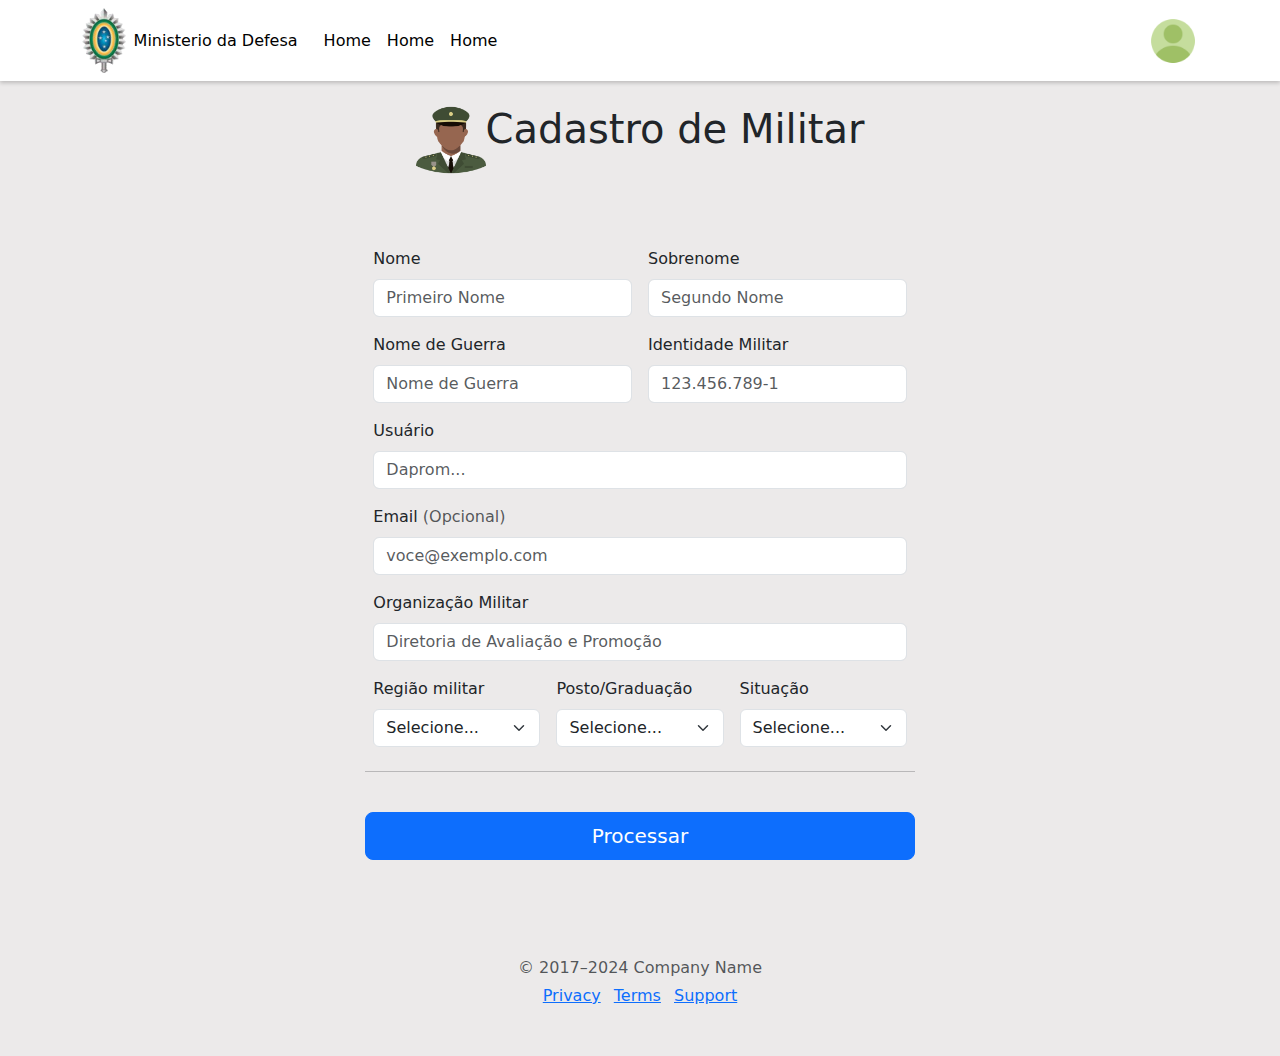
==== index.html @ 78d443aa "projeto inicial" ====
<!DOCTYPE html>
<html lang="en">

<head>
    <meta charset="UTF-8">
    <meta name="viewport" content="width=device-width, initial-scale=1.0">
    <link rel="stylesheet" href="backend.php">
    <link href="https://cdn.jsdelivr.net/npm/bootstrap@5.3.3/dist/css/bootstrap.min.css" rel="stylesheet"
        integrity="sha384-QWTKZyjpPEjISv5WaRU9OFeRpok6YctnYmDr5pNlyT2bRjXh0JMhjY6hW+ALEwIH" crossorigin="anonymous">
    <script src="https://cdn.jsdelivr.net/npm/bootstrap@5.3.3/dist/js/bootstrap.bundle.min.js"
        integrity="sha384-YvpcrYf0tY3lHB60NNkmXc5s9fDVZLESaAA55NDzOxhy9GkcIdslK1eN7N6jIeHz"
        crossorigin="anonymous"></script>
    <link rel="stylesheet" href="style.css">
    <link rel="short icon" type="imagex/png" href="/img/logo.ico">
    <title>Cadastro</title>
</head>

<body>
    <!-- inicio da NavBar -->
    <header>
        <nav class="navbar navbar-expand-lg  " style="background-color: white;">
            <div class="container">
                <button class="navbar-toggler" type="button" data-bs-toggle="collapse"
                    data-bs-target="#navbarTogglerDemo03" aria-controls="navbarTogglerDemo03" aria-expanded="false"
                    aria-label="Toggle navigation">
                    <span class="navbar-toggler-icon"></span>
                </button>
                <img class="simbolo" src="/img/sim_eb.png" alt="">
                <span class="divisao br-divider vertical mx-half mx-sm-1"></span>
                <a class="navbar-brand ministerio" href="#">Ministerio da Defesa</a>
                <div class="collapse navbar-collapse categorias" id="">
                    <div class="box linha-vertical">

                    </div>
                    <ul class="navbar-nav me-auto mb-2 mb-lg-0 categorias">
                        <li class="nav-item">
                            <a class="nav-link active" aria-current="page" href="#">Home</a>
                        </li>
                        <li class="nav-item">
                            <a class="nav-link active" aria-current="page" href="#">Home</a>
                        </li>
                        <li class="nav-item">
                            <a class="nav-link active" aria-current="page" href="#">Home</a>
                        </li>
                    </ul>
                    <!-- <form class="d-flex" role="search">
                        <input class="form-control me-2" type="search" placeholder="Search" aria-label="Search">
                        <button class="btn btn-outline-success" type="submit">Search</button>
                    </form> -->
                    <section>
                        <a href="">
                            <img class="icon_usuario" src="img/perfil-de-usuario.png" alt="">
                        </a>
                    </section>
                </div>
            </div>
        </nav>
    </header>
    <!-- Final da Navbar -->
    
    <div>
        <main>
            <br>
            <!-- Titulo -->
            <section class="container titulo ">
                <img class ="icone_milico" src="/img/homem-militar.png" alt="">
                <h1 class="text-center">Cadastro de Militar</h1>
            </section>
            <!-- começo do Formulario -->
            <!-- esse form pega todas as informações dos names -->
            <form action="backend.php" method="get">
                <div class="formulario">
                    
                    <div class="text-center">
                <br>
                    </div>
                    <div class=" col-lg-5">
                        <br><br><br>
                        <form class="needs-validation" novalidate>
                            <div class="row g-3">
                                <!-- nome  -->
                                <div class="col-sm-6">
                                    <label class="form-label">Nome</label>
                                    <input type="text" name="nome" class="form-control" placeholder="Primeiro Nome"
                                        required>
                                </div>
                                <!-- Sobrenome -->
                                <div class="col-sm-6">
                                    <label class="form-label">Sobrenome</label>
                                    <input type="text" name="sobrenome" class="form-control"  placeholder="Segundo Nome" required>
                                </div>
                                <!-- Nome de Guerra -->
                                <div class="col-sm-6">
                                    <label class="form-label">Nome de Guerra</label>
                                    <input type="text" name="nome_guerra" class="form-control" placeholder="Nome de Guerra" required>
                                </div>
                                 <!-- identidade Militar-->
                                 <div class="col-sm-6">
                                    <label class="form-label">Identidade Militar</label>
                                    <input type="number" name="identidade_militar" class="form-control" placeholder="123.456.789-1" required>
                                </div>
                                <!-- usuario -->
                                <div class="col-12">
                                    <label class="form-label">Usuário</label>
                                    <input type="text" name="usuario" class="form-control" placeholder="Daprom..." required>
                                </div>
                                <!-- email -->
                                <div class="col-12">
                                    <label for="email" class="form-label">Email <span class="text-body-secondary">(Opcional)</span></label>
                                    <input type="email" name="email" class="form-control" placeholder="voce@exemplo.com">
                                </div>
                                <!-- om -->
                                <div class="col-12">
                                    <label for="address" class="form-label">Organização Militar</label>
                                    <input type="text" name="om" class="form-control" placeholder="Diretoria de Avaliação e Promoção" required>
                                </div>
                                <!-- Região Militar -->
                                <div class="col-md-4">
                                    <label for="country" class="form-label">Região militar</label>
                                    <select name="rm" class="form-select" id="country" required>
                                        <option value="">Selecione...</option>
                                        <option>1° Região Militar</option>
                                        <option>2° Região Militar</option>
                                        <option>3° Região Militar</option>
                                        <option>4° Região Militar</option>
                                        <option>5° Região Militar</option>
                                        <option>6° Região Militar</option>
                                        <option>7° Região Militar</option>
                                        <option>8° Região Militar</option>
                                        <option>9° Região Militar</option>
                                        <option>10° Região Militar</option>
                                        <option>11° Região Militar</option>
                                        <option>12° Região Militar</option>

                                    </select>
                                    <div class="invalid-feedback">
                                        Please select a valid country.
                                    </div>
                                </div>
                                <!-- Posto/Graduação -->
                                <div class="col-md-4">
                                    <label for="state" class="form-label">Posto/Graduação</label>
                                    <select name="pg" class="form-select" id="state" required>
                                        <option value="">Selecione...</option>
                                        <option>General</option>
                                        <option>Coronel</option>
                                        <option>Tenente Coronel</option>
                                        <option>Major</option>
                                        <option>Capitão</option>
                                        <option>1° Tenente</option>
                                        <option>2° Tenente</option>
                                        <option>Sub Tenente</option>
                                        <option>1° Sargento</option>
                                        <option>2° Sargento</option>
                                        <option>3° Sargento</option>
                                        <option>Cabo</option>
                                        <option>Soldado</option>
                                    </select>
                                    
                                </div>

                                <div class="col-md-4">
                                    <label for="state" class="form-label">Situação</label>
                                    <select name="ar" class="form-select" id="state" required>
                                        <option value="">Selecione...</option>
                                        <option>Ativa</option>
                                        <option>Reserva</option>
                                    </select>
                                    
                                </div>

                            <hr class="my-4">

                            <button class="w-100 btn btn-primary btn-lg" type="submit">Processar</button>
                        </form>
                    </div>
                </div>
        </main>
        </form>
        <!-- Final do Formulario -->
        <footer class="my-5 pt-5 text-body-secondary text-center text-small">
            <p class="mb-1">&copy; 2017–2024 Company Name</p>
            <ul class="list-inline">
                <li class="list-inline-item"><a href="#">Privacy</a></li>
                <li class="list-inline-item"><a href="#">Terms</a></li>
                <li class="list-inline-item"><a href="#">Support</a></li>
            </ul>
        </footer>
    </div>
    <script src="/docs/5.3/dist/js/bootstrap.bundle.min.js"
        integrity="sha384-YvpcrYf0tY3lHB60NNkmXc5s9fDVZLESaAA55NDzOxhy9GkcIdslK1eN7N6jIeHz"
        crossorigin="anonymous"></script>

    <script src="checkout.js"></script>
</body>

</html>
---- style.css ----
body{
    background: #eceaea;
    
}

/* imagens */
.simbolo{
    height: 65px;
    width: 90x;
  
}
.icone_milico{
    height: 70px;
    width: 70px;
}

.icon_usuario{
    height: 50px;
    width: 50px;
}
/*  */

.titulo{
   
   
    display: flex;
    justify-content: center; /* Centraliza horizontalmente */

    
}
.ministerio{
    font-size: medium;
}

.categorias{
    display: flex;
    text-align: center;
    align-items: center;
    justify-content: center;
}

.linha-vertical {
    border-left: 2px solid;/* Adiciona borda esquerda na div como ser fosse uma linha.*/
    box-sizing: border-box;
   }

  .formulario{
   
   
      display: flex;
      justify-content: center; /* Centraliza horizontalmente */
      align-items: center; /* Centraliza verticalmente */
  }
  

   header {
    box-shadow: 0 2px 4px 0 rgba(0,0,0,.2);
  }

.titulo_cadastro{
    text-align: center;
}  



  /* bootstrap */

  .bd-placeholder-img {
    font-size: 1.125rem;
    text-anchor: middle;
    -webkit-user-select: none;
    -moz-user-select: none;
    user-select: none;
  }

  @media (min-width: 768px) {
    .bd-placeholder-img-lg {
      font-size: 3.5rem;
    }
  }

  .b-example-divider {
    width: 100%;
    height: 3rem;
    background-color: rgba(0, 0, 0, .1);
    border: solid rgba(0, 0, 0, .15);
    border-width: 1px 0;
    box-shadow: inset 0 .5em 1.5em rgba(0, 0, 0, .1), inset 0 .125em .5em rgba(0, 0, 0, .15);
  }

  .b-example-vr {
    flex-shrink: 0;
    width: 1.5rem;
    height: 100vh;
  }

  .bi {
    vertical-align: -.125em;
    fill: currentColor;
  }

  .nav-scroller {
    position: relative;
    z-index: 2;
    height: 2.75rem;
    overflow-y: hidden;
  }

  .nav-scroller .nav {
    display: flex;
    flex-wrap: nowrap;
    padding-bottom: 1rem;
    margin-top: -1px;
    overflow-x: auto;
    text-align: center;
    white-space: nowrap;
    -webkit-overflow-scrolling: touch;
  }

  .btn-bd-primary {
    --bd-violet-bg: #712cf9;
    --bd-violet-rgb: 112.520718, 44.062154, 249.437846;

    --bs-btn-font-weight: 600;
    --bs-btn-color: var(--bs-white);
    --bs-btn-bg: var(--bd-violet-bg);
    --bs-btn-border-color: var(--bd-violet-bg);
    --bs-btn-hover-color: var(--bs-white);
    --bs-btn-hover-bg: #6528e0;
    --bs-btn-hover-border-color: #6528e0;
    --bs-btn-focus-shadow-rgb: var(--bd-violet-rgb);
    --bs-btn-active-color: var(--bs-btn-hover-color);
    --bs-btn-active-bg: #5a23c8;
    --bs-btn-active-border-color: #5a23c8;
  }

  .bd-mode-toggle {
    z-index: 1500;
  }

  .bd-mode-toggle .dropdown-menu .active .bi {
    display: block !important;
  }
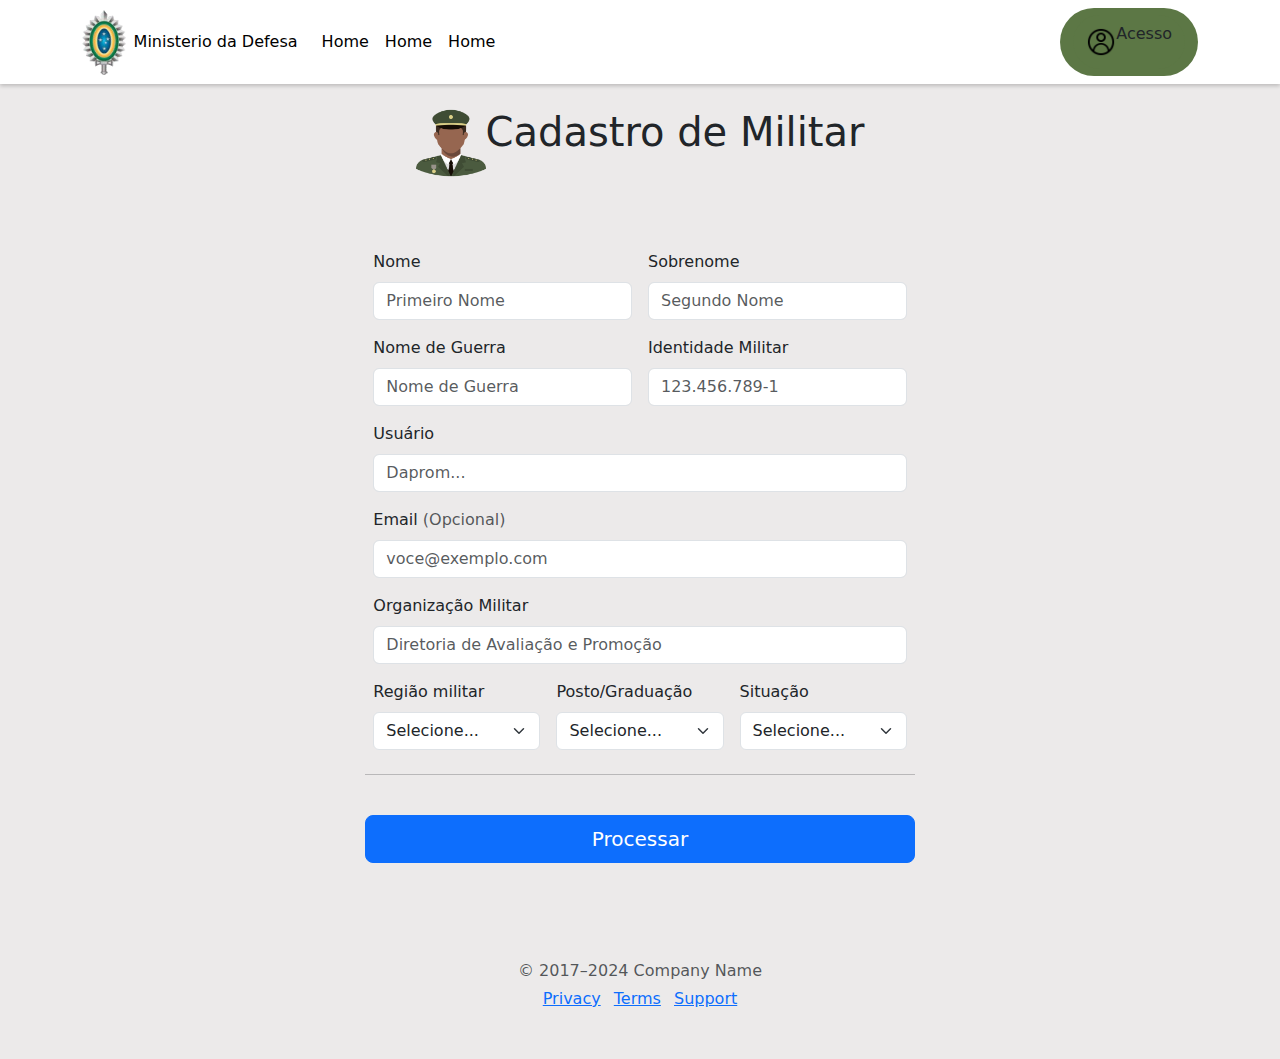
==== commit 532b088b: "estilização do btn acesso" ====
--- a/index.html
+++ b/index.html
@@ -47,10 +47,13 @@
                         <input class="form-control me-2" type="search" placeholder="Search" aria-label="Search">
                         <button class="btn btn-outline-success" type="submit">Search</button>
                     </form> -->
-                    <section>
-                        <a href="">
+                    <section class="btn_login btn">
+                        <button  class="btn_login btn" type="submit" href="">
                             <img class="icon_usuario" src="img/perfil-de-usuario.png" alt="">
-                        </a>
+                            <br>
+                            <p >Acesso</p>
+                        </button>
+                      
                     </section>
                 </div>
             </div>
--- a/style.css
+++ b/style.css
@@ -15,10 +15,18 @@
 }
 
 .icon_usuario{
-    height: 50px;
-    width: 50px;
+    height: 30px;
+    width: 30px;
 }
 /*  */
+
+.btn_login{
+    background: #5c7745;
+    display: flex;
+    justify-content: center;
+    border-radius: 40px;
+    align-items: center;
+}
 
 .titulo{
    
@@ -39,10 +47,7 @@
     justify-content: center;
 }
 
-.linha-vertical {
-    border-left: 2px solid;/* Adiciona borda esquerda na div como ser fosse uma linha.*/
-    box-sizing: border-box;
-   }
+
 
   .formulario{
    
@@ -57,9 +62,9 @@
     box-shadow: 0 2px 4px 0 rgba(0,0,0,.2);
   }
 
-.titulo_cadastro{
+/* .titulo_cadastro{
     text-align: center;
-}  
+}   */
 
 
 
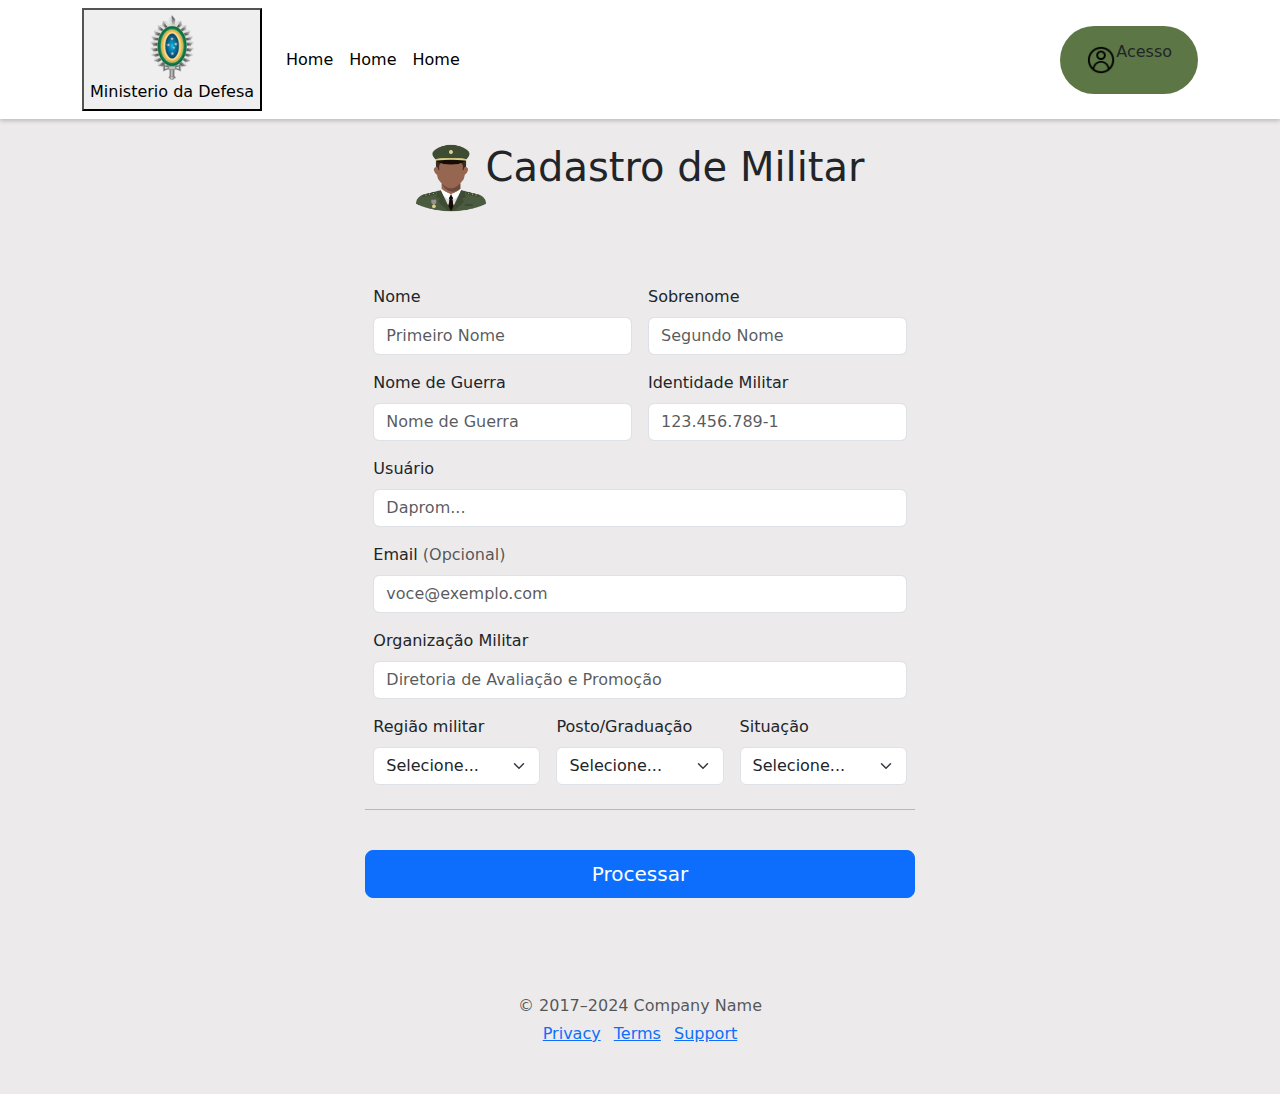
==== commit 804cb81c: "Foi feito o login" ====
--- a/index.html
+++ b/index.html
@@ -20,18 +20,12 @@
     <header>
         <nav class="navbar navbar-expand-lg  " style="background-color: white;">
             <div class="container">
-                <button class="navbar-toggler" type="button" data-bs-toggle="collapse"
-                    data-bs-target="#navbarTogglerDemo03" aria-controls="navbarTogglerDemo03" aria-expanded="false"
-                    aria-label="Toggle navigation">
-                    <span class="navbar-toggler-icon"></span>
+                <button class="navbar-brand ministerio" href="index.html">
+                <img class="simbolo" src="/img/sim_eb.png" alt="">
+                
+                <section class="" href="#">Ministerio da Defesa</section>
                 </button>
-                <img class="simbolo" src="/img/sim_eb.png" alt="">
-                <span class="divisao br-divider vertical mx-half mx-sm-1"></span>
-                <a class="navbar-brand ministerio" href="#">Ministerio da Defesa</a>
-                <div class="collapse navbar-collapse categorias" id="">
-                    <div class="box linha-vertical">
-
-                    </div>
+                <div class="collapse navbar-collapse categorias">
                     <ul class="navbar-nav me-auto mb-2 mb-lg-0 categorias">
                         <li class="nav-item">
                             <a class="nav-link active" aria-current="page" href="#">Home</a>
@@ -48,11 +42,11 @@
                         <button class="btn btn-outline-success" type="submit">Search</button>
                     </form> -->
                     <section class="btn_login btn">
-                        <button  class="btn_login btn" type="submit" href="">
+                        <a  class="btn_login btn" type="submit" href="/assets/login.html">
                             <img class="icon_usuario" src="img/perfil-de-usuario.png" alt="">
                             <br>
                             <p >Acesso</p>
-                        </button>
+                        </a>
                       
                     </section>
                 </div>
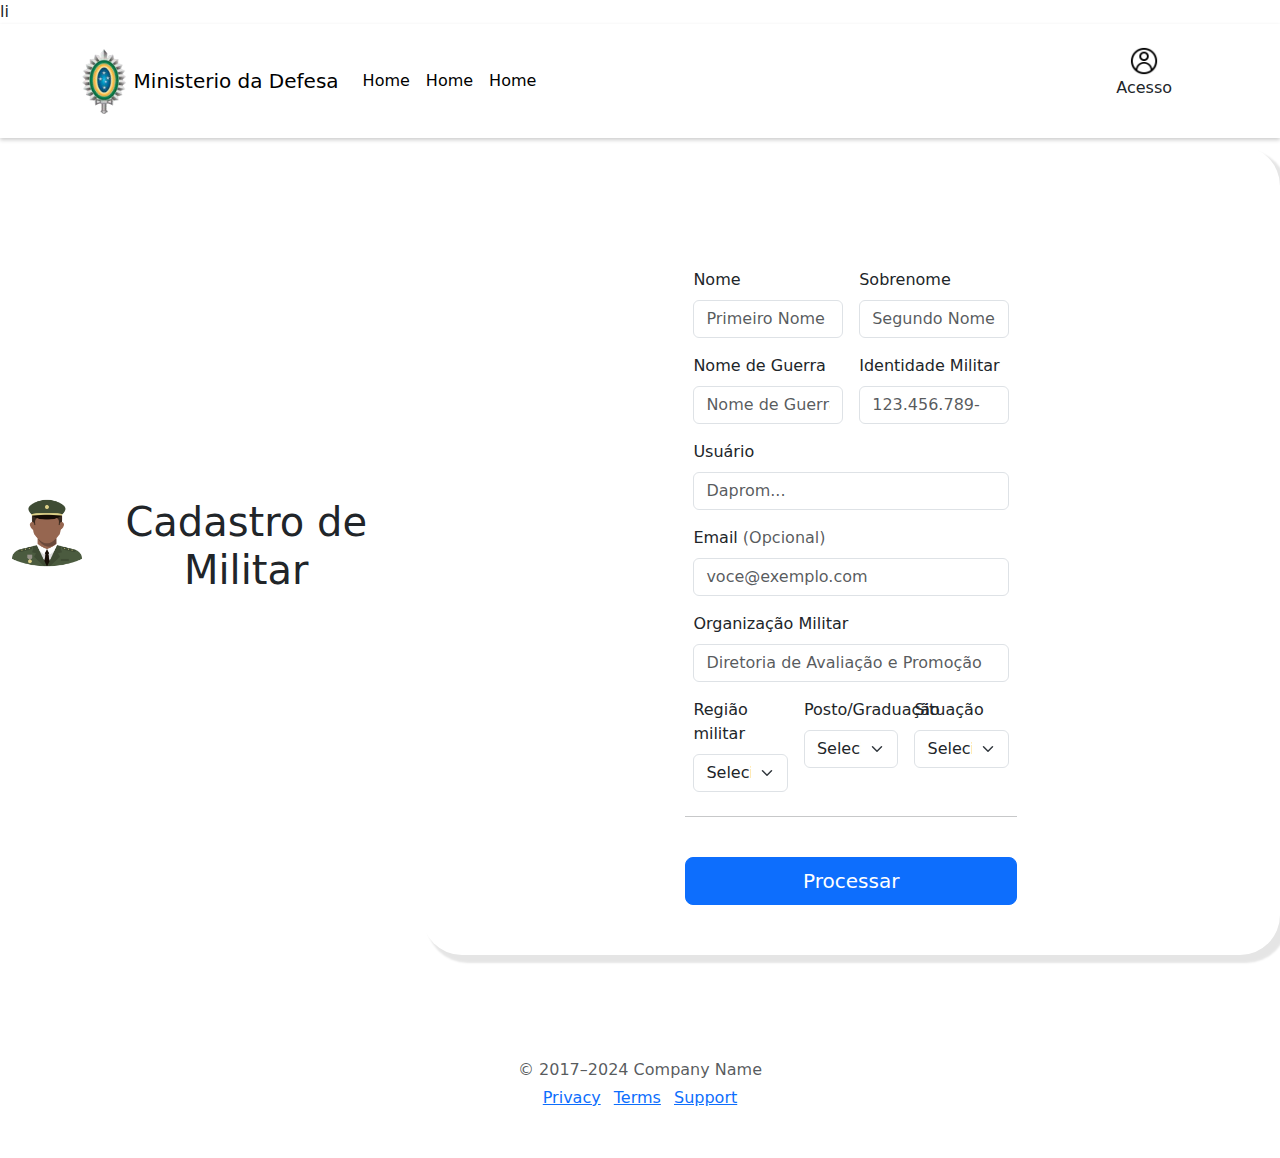
==== commit 3c808b97: "adicionando o views" ====
--- a/index.html
+++ b/index.html
@@ -5,12 +5,10 @@
     <meta charset="UTF-8">
     <meta name="viewport" content="width=device-width, initial-scale=1.0">
     <link rel="stylesheet" href="backend.php">
-    <link href="https://cdn.jsdelivr.net/npm/bootstrap@5.3.3/dist/css/bootstrap.min.css" rel="stylesheet"
-        integrity="sha384-QWTKZyjpPEjISv5WaRU9OFeRpok6YctnYmDr5pNlyT2bRjXh0JMhjY6hW+ALEwIH" crossorigin="anonymous">
-    <script src="https://cdn.jsdelivr.net/npm/bootstrap@5.3.3/dist/js/bootstrap.bundle.min.js"
-        integrity="sha384-YvpcrYf0tY3lHB60NNkmXc5s9fDVZLESaAA55NDzOxhy9GkcIdslK1eN7N6jIeHz"
-        crossorigin="anonymous"></script>
+<script src="assets/js/bootstrap.min.js" integrity="sha384-0pUGZvbkm6XF6gxjEnlmuGrJXVbNuzT9qBBavbLwCsOGabYfZo0T0to5eqruptLy" crossorigin="anonymous"></script>
+    li
     <link rel="stylesheet" href="style.css">
+    <link rel="stylesheet" href="/assets/css/bootstrap.css">
     <link rel="short icon" type="imagex/png" href="/img/logo.ico">
     <title>Cadastro</title>
 </head>
@@ -20,12 +18,11 @@
     <header>
         <nav class="navbar navbar-expand-lg  " style="background-color: white;">
             <div class="container">
-                <button class="navbar-brand ministerio" href="index.html">
+       
                 <img class="simbolo" src="/img/sim_eb.png" alt="">
-                
-                <section class="" href="#">Ministerio da Defesa</section>
-                </button>
-                <div class="collapse navbar-collapse categorias">
+                <span class="divisao br-divider vertical mx-half mx-sm-1"></span>
+                <a class="navbar-brand ministerio" href="/index.html">Ministerio da Defesa</a>
+                <div class="collapse navbar-collapse categorias" id="">
                     <ul class="navbar-nav me-auto mb-2 mb-lg-0 categorias">
                         <li class="nav-item">
                             <a class="nav-link active" aria-current="page" href="#">Home</a>
--- a/style.css
+++ b/style.css
@@ -145,4 +145,47 @@
 
   .bd-mode-toggle .dropdown-menu .active .bi {
     display: block !important;
-  }+  }
+
+
+  /* Login.html */
+
+  main {
+    display: flex;
+    justify-content: center;
+    align-items: center;
+    height: 824px;
+    
+  }
+  
+  
+  
+  .redefinir{
+    position: relative;
+    left: 35px;
+  }
+  
+  .login{
+    display: flex;
+    align-items:baseline;
+    left: 30px;
+  }
+  
+  form{
+    background: white;
+    padding: 50px;
+    border-radius: 40px;
+    box-shadow: 6px 6px 2px 2px rgba(0, 0, 0, 0.1);
+  }
+  
+  .checkbox-wrap{
+    position: relative;
+    left: 2px;
+  }
+  
+  .logo_circle{
+    text-align: center;
+    height: 80px;
+  }
+  
+ 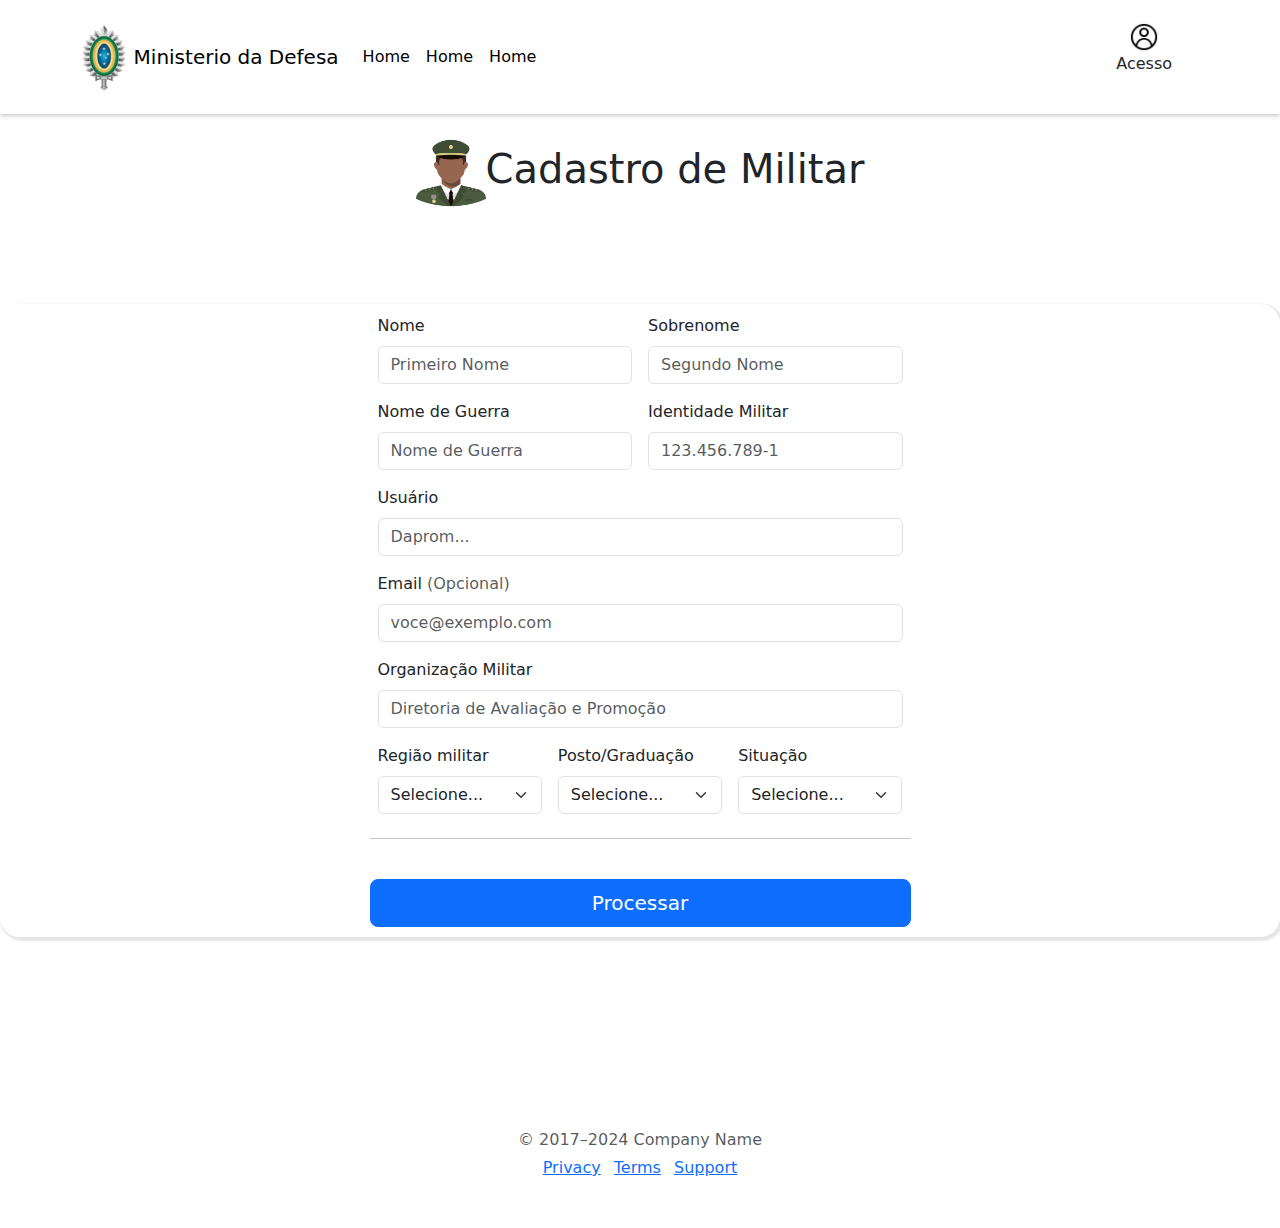
==== commit 349b7e47: "alinhamento do titulo com o formulario" ====
--- a/index.html
+++ b/index.html
@@ -6,7 +6,6 @@
     <meta name="viewport" content="width=device-width, initial-scale=1.0">
     <link rel="stylesheet" href="backend.php">
 <script src="assets/js/bootstrap.min.js" integrity="sha384-0pUGZvbkm6XF6gxjEnlmuGrJXVbNuzT9qBBavbLwCsOGabYfZo0T0to5eqruptLy" crossorigin="anonymous"></script>
-    li
     <link rel="stylesheet" href="style.css">
     <link rel="stylesheet" href="/assets/css/bootstrap.css">
     <link rel="short icon" type="imagex/png" href="/img/logo.ico">
@@ -52,24 +51,25 @@
     </header>
     <!-- Final da Navbar -->
     
-    <div>
-        <main>
-            <br>
+    
+        <br>
+           
             <!-- Titulo -->
-            <section class="container titulo ">
+            <section class="container formulario">
                 <img class ="icone_milico" src="/img/homem-militar.png" alt="">
                 <h1 class="text-center">Cadastro de Militar</h1>
             </section>
             <!-- começo do Formulario -->
             <!-- esse form pega todas as informações dos names -->
+        <main>
             <form action="backend.php" method="get">
                 <div class="formulario">
                     
                     <div class="text-center">
-                <br>
+                    <br>
                     </div>
                     <div class=" col-lg-5">
-                        <br><br><br>
+                        
                         <form class="needs-validation" novalidate>
                             <div class="row g-3">
                                 <!-- nome  -->
@@ -180,7 +180,7 @@
                 <li class="list-inline-item"><a href="#">Support</a></li>
             </ul>
         </footer>
-    </div>
+   
     <script src="/docs/5.3/dist/js/bootstrap.bundle.min.js"
         integrity="sha384-YvpcrYf0tY3lHB60NNkmXc5s9fDVZLESaAA55NDzOxhy9GkcIdslK1eN7N6jIeHz"
         crossorigin="anonymous"></script>
--- a/style.css
+++ b/style.css
@@ -1,191 +1,191 @@
 body{
-    background: #eceaea;
-    
+  background: #eceaea;
+  
 }
+
 
 /* imagens */
 .simbolo{
-    height: 65px;
-    width: 90x;
-  
+  height: 65px;
+  width: 90x;
+
 }
 .icone_milico{
-    height: 70px;
-    width: 70px;
+  height: 70px;
+  width: 70px;
 }
 
 .icon_usuario{
-    height: 30px;
-    width: 30px;
+  height: 30px;
+  width: 30px;
 }
 /*  */
 
 .btn_login{
-    background: #5c7745;
-    display: flex;
-    justify-content: center;
-    border-radius: 40px;
-    align-items: center;
+  background: #5c7745;
+  display: flex;
+  justify-content: center;
+  border-radius: 40px;
+  align-items: center;
 }
 
 .titulo{
-   
-   
-    display: flex;
-    justify-content: center; /* Centraliza horizontalmente */
+ 
+ 
+  display: flex;
+  justify-content: center; /* Centraliza horizontalmente */
 
-    
+  
 }
 .ministerio{
-    font-size: medium;
+  font-size: medium;
 }
 
 .categorias{
-    display: flex;
-    text-align: center;
-    align-items: center;
-    justify-content: center;
+  display: flex;
+  text-align: center;
+  align-items: center;
+  justify-content: center;
 }
 
 
 
-  .formulario{
-   
-   
-      display: flex;
-      justify-content: center; /* Centraliza horizontalmente */
-      align-items: center; /* Centraliza verticalmente */
-  }
-  
+.formulario{
+ 
+ 
+    display: flex;
+    justify-content: center; /* Centraliza horizontalmente */
+    align-items: center; /* Centraliza verticalmente */
+}
 
-   header {
-    box-shadow: 0 2px 4px 0 rgba(0,0,0,.2);
-  }
+
+ header {
+  box-shadow: 0 2px 4px 0 rgba(0,0,0,.2);
+}
 
 /* .titulo_cadastro{
-    text-align: center;
+  text-align: center;
 }   */
 
 
 
-  /* bootstrap */
+/* bootstrap */
 
-  .bd-placeholder-img {
-    font-size: 1.125rem;
-    text-anchor: middle;
-    -webkit-user-select: none;
-    -moz-user-select: none;
-    user-select: none;
+.bd-placeholder-img {
+  font-size: 1.125rem;
+  text-anchor: middle;
+  -webkit-user-select: none;
+  -moz-user-select: none;
+  user-select: none;
+}
+
+@media (min-width: 768px) {
+  .bd-placeholder-img-lg {
+    font-size: 3.5rem;
   }
+}
 
-  @media (min-width: 768px) {
-    .bd-placeholder-img-lg {
-      font-size: 3.5rem;
-    }
-  }
+.b-example-divider {
+  width: 100%;
+  height: 3rem;
+  background-color: rgba(0, 0, 0, .1);
+  border: solid rgba(0, 0, 0, .15);
+  border-width: 1px 0;
+  box-shadow: inset 0 .5em 1.5em rgba(0, 0, 0, .1), inset 0 .125em .5em rgba(0, 0, 0, .15);
+}
 
-  .b-example-divider {
-    width: 100%;
-    height: 3rem;
-    background-color: rgba(0, 0, 0, .1);
-    border: solid rgba(0, 0, 0, .15);
-    border-width: 1px 0;
-    box-shadow: inset 0 .5em 1.5em rgba(0, 0, 0, .1), inset 0 .125em .5em rgba(0, 0, 0, .15);
-  }
+.b-example-vr {
+  flex-shrink: 0;
+  width: 1.5rem;
+  height: 100vh;
+}
 
-  .b-example-vr {
-    flex-shrink: 0;
-    width: 1.5rem;
-    height: 100vh;
-  }
+.bi {
+  vertical-align: -.125em;
+  fill: currentColor;
+}
 
-  .bi {
-    vertical-align: -.125em;
-    fill: currentColor;
-  }
+.nav-scroller {
+  position: relative;
+  z-index: 2;
+  height: 2.75rem;
+  overflow-y: hidden;
+}
 
-  .nav-scroller {
-    position: relative;
-    z-index: 2;
-    height: 2.75rem;
-    overflow-y: hidden;
-  }
+.nav-scroller .nav {
+  display: flex;
+  flex-wrap: nowrap;
+  padding-bottom: 1rem;
+  margin-top: -1px;
+  overflow-x: auto;
+  text-align: center;
+  white-space: nowrap;
+  -webkit-overflow-scrolling: touch;
+}
 
-  .nav-scroller .nav {
-    display: flex;
-    flex-wrap: nowrap;
-    padding-bottom: 1rem;
-    margin-top: -1px;
-    overflow-x: auto;
-    text-align: center;
-    white-space: nowrap;
-    -webkit-overflow-scrolling: touch;
-  }
+.btn-bd-primary {
+  --bd-violet-bg: #712cf9;
+  --bd-violet-rgb: 112.520718, 44.062154, 249.437846;
 
-  .btn-bd-primary {
-    --bd-violet-bg: #712cf9;
-    --bd-violet-rgb: 112.520718, 44.062154, 249.437846;
+  --bs-btn-font-weight: 600;
+  --bs-btn-color: var(--bs-white);
+  --bs-btn-bg: var(--bd-violet-bg);
+  --bs-btn-border-color: var(--bd-violet-bg);
+  --bs-btn-hover-color: var(--bs-white);
+  --bs-btn-hover-bg: #6528e0;
+  --bs-btn-hover-border-color: #6528e0;
+  --bs-btn-focus-shadow-rgb: var(--bd-violet-rgb);
+  --bs-btn-active-color: var(--bs-btn-hover-color);
+  --bs-btn-active-bg: #5a23c8;
+  --bs-btn-active-border-color: #5a23c8;
+}
 
-    --bs-btn-font-weight: 600;
-    --bs-btn-color: var(--bs-white);
-    --bs-btn-bg: var(--bd-violet-bg);
-    --bs-btn-border-color: var(--bd-violet-bg);
-    --bs-btn-hover-color: var(--bs-white);
-    --bs-btn-hover-bg: #6528e0;
-    --bs-btn-hover-border-color: #6528e0;
-    --bs-btn-focus-shadow-rgb: var(--bd-violet-rgb);
-    --bs-btn-active-color: var(--bs-btn-hover-color);
-    --bs-btn-active-bg: #5a23c8;
-    --bs-btn-active-border-color: #5a23c8;
-  }
+.bd-mode-toggle {
+  z-index: 1500;
+}
 
-  .bd-mode-toggle {
-    z-index: 1500;
-  }
-
-  .bd-mode-toggle .dropdown-menu .active .bi {
-    display: block !important;
-  }
+.bd-mode-toggle .dropdown-menu .active .bi {
+  display: block !important;
+}
 
 
-  /* Login.html */
+/* Login.html */
 
-  main {
-    display: flex;
-    justify-content: center;
-    align-items: center;
-    height: 824px;
-    
-  }
+main {
+  display: flex;
+  justify-content: center;
+  align-items: center;
+  height: 824px;
   
-  
-  
-  .redefinir{
-    position: relative;
-    left: 35px;
-  }
-  
-  .login{
-    display: flex;
-    align-items:baseline;
-    left: 30px;
-  }
-  
-  form{
-    background: white;
-    padding: 50px;
-    border-radius: 40px;
-    box-shadow: 6px 6px 2px 2px rgba(0, 0, 0, 0.1);
-  }
-  
-  .checkbox-wrap{
-    position: relative;
-    left: 2px;
-  }
-  
-  .logo_circle{
-    text-align: center;
-    height: 80px;
-  }
-  
- +}
+
+
+
+.redefinir{
+  position: relative;
+  left: 35px;
+}
+
+.login{
+  display: flex;
+  align-items:baseline;
+  left: 30px;
+}
+
+form{
+  background: white;
+  padding: 10px;
+  border-radius: 20px;
+  box-shadow: 2px 2px 2px 2px rgba(0, 0, 0, 0.1);
+}
+
+.checkbox-wrap{
+  position: relative;
+  left: 2px;
+}
+
+.logo_circle{
+  text-align: center;
+  height: 80px;
+}
+
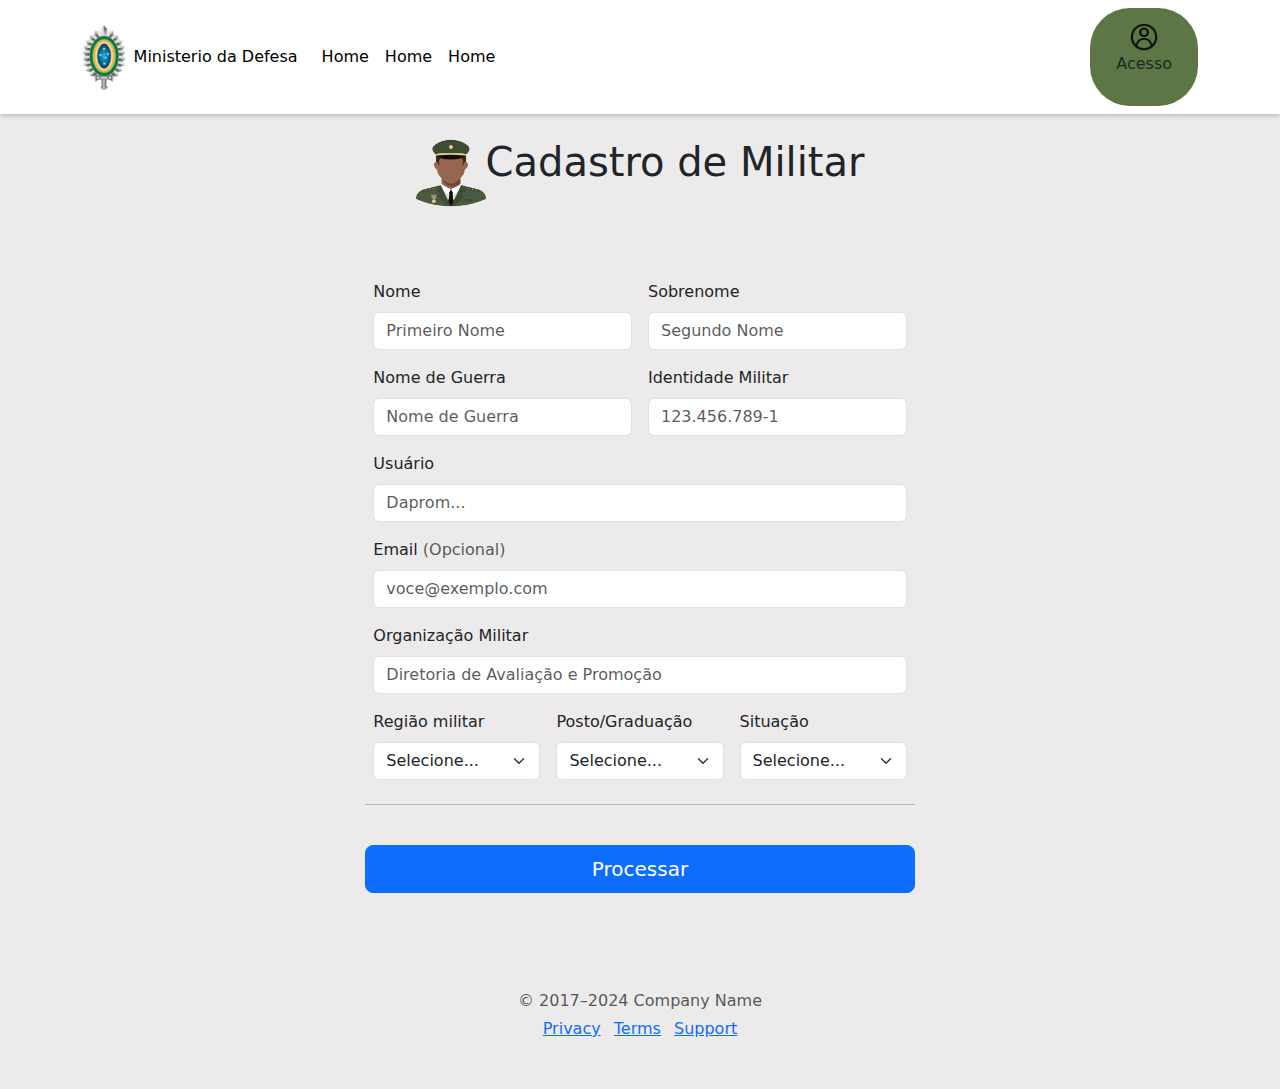
==== commit b862b67a: "testando" ====
--- a/index.html
+++ b/index.html
@@ -5,9 +5,12 @@
     <meta charset="UTF-8">
     <meta name="viewport" content="width=device-width, initial-scale=1.0">
     <link rel="stylesheet" href="backend.php">
-<script src="assets/js/bootstrap.min.js" integrity="sha384-0pUGZvbkm6XF6gxjEnlmuGrJXVbNuzT9qBBavbLwCsOGabYfZo0T0to5eqruptLy" crossorigin="anonymous"></script>
+    <link href="https://cdn.jsdelivr.net/npm/bootstrap@5.3.3/dist/css/bootstrap.min.css" rel="stylesheet"
+        integrity="sha384-QWTKZyjpPEjISv5WaRU9OFeRpok6YctnYmDr5pNlyT2bRjXh0JMhjY6hW+ALEwIH" crossorigin="anonymous">
+    <script src="https://cdn.jsdelivr.net/npm/bootstrap@5.3.3/dist/js/bootstrap.bundle.min.js"
+        integrity="sha384-YvpcrYf0tY3lHB60NNkmXc5s9fDVZLESaAA55NDzOxhy9GkcIdslK1eN7N6jIeHz"
+        crossorigin="anonymous"></script>
     <link rel="stylesheet" href="style.css">
-    <link rel="stylesheet" href="/assets/css/bootstrap.css">
     <link rel="short icon" type="imagex/png" href="/img/logo.ico">
     <title>Cadastro</title>
 </head>
@@ -17,11 +20,18 @@
     <header>
         <nav class="navbar navbar-expand-lg  " style="background-color: white;">
             <div class="container">
-       
+                <button class="navbar-toggler" type="button" data-bs-toggle="collapse"
+                    data-bs-target="#navbarTogglerDemo03" aria-controls="navbarTogglerDemo03" aria-expanded="false"
+                    aria-label="Toggle navigation">
+                    <span class="navbar-toggler-icon"></span>
+                </button>
                 <img class="simbolo" src="/img/sim_eb.png" alt="">
                 <span class="divisao br-divider vertical mx-half mx-sm-1"></span>
-                <a class="navbar-brand ministerio" href="/index.html">Ministerio da Defesa</a>
+                <a class="navbar-brand ministerio" href="#">Ministerio da Defesa</a>
                 <div class="collapse navbar-collapse categorias" id="">
+                    <div class="box linha-vertical">
+
+                    </div>
                     <ul class="navbar-nav me-auto mb-2 mb-lg-0 categorias">
                         <li class="nav-item">
                             <a class="nav-link active" aria-current="page" href="#">Home</a>
@@ -38,75 +48,80 @@
                         <button class="btn btn-outline-success" type="submit">Search</button>
                     </form> -->
                     <section class="btn_login btn">
-                        <a  class="btn_login btn" type="submit" href="/assets/login.html">
+                            <button class="btn-btn btn" type="submit" href="">
                             <img class="icon_usuario" src="img/perfil-de-usuario.png" alt="">
                             <br>
-                            <p >Acesso</p>
-                        </a>
-                      
+                            <p>Acesso</p>
+                        </button>
+
                     </section>
                 </div>
             </div>
         </nav>
     </header>
     <!-- Final da Navbar -->
-    
-    
-        <br>
-           
+
+    <div>
+        <main>
+            <br>
             <!-- Titulo -->
-            <section class="container formulario">
-                <img class ="icone_milico" src="/img/homem-militar.png" alt="">
+            <section class="container titulo ">
+                <img class="icone_milico" src="/img/homem-militar.png" alt="">
                 <h1 class="text-center">Cadastro de Militar</h1>
             </section>
             <!-- começo do Formulario -->
             <!-- esse form pega todas as informações dos names -->
-        <main>
             <form action="backend.php" method="get">
                 <div class="formulario">
-                    
+
                     <div class="text-center">
-                    <br>
+                        <br>
                     </div>
                     <div class=" col-lg-5">
-                        
+                        <br><br><br>
                         <form class="needs-validation" novalidate>
                             <div class="row g-3">
                                 <!-- nome  -->
                                 <div class="col-sm-6">
                                     <label class="form-label">Nome</label>
-                                    <input type="text" name="nome" class="form-control" placeholder="Primeiro Nome"
+                                    <input type="text" name="nome" class="form-control" placeholder="Primeiro Nome"required>
+                                </div>
+                                <!-- Sobrenome -->
+                                <div class="col-sm-6">
+                                    <label class="form-label">Sobrenome</label>
+                                    <input type="text" name="sobrenome" class="form-control" placeholder="Segundo Nome"
                                         required>
                                 </div>
-                                <!-- Sobrenome -->
-                                <div class="col-sm-6">
-                                    <label class="form-label">Sobrenome</label>
-                                    <input type="text" name="sobrenome" class="form-control"  placeholder="Segundo Nome" required>
-                                </div>
                                 <!-- Nome de Guerra -->
                                 <div class="col-sm-6">
                                     <label class="form-label">Nome de Guerra</label>
-                                    <input type="text" name="nome_guerra" class="form-control" placeholder="Nome de Guerra" required>
-                                </div>
-                                 <!-- identidade Militar-->
-                                 <div class="col-sm-6">
+                                    <input type="text" name="nome_guerra" class="form-control"
+                                        placeholder="Nome de Guerra" required>
+                                </div>
+                                <!-- identidade Militar-->
+                                <div class="col-sm-6">
                                     <label class="form-label">Identidade Militar</label>
-                                    <input type="number" name="identidade_militar" class="form-control" placeholder="123.456.789-1" required>
+                                    <input type="number" name="identidade_militar" class="form-control"
+                                        placeholder="123.456.789-1" required>
                                 </div>
                                 <!-- usuario -->
                                 <div class="col-12">
                                     <label class="form-label">Usuário</label>
-                                    <input type="text" name="usuario" class="form-control" placeholder="Daprom..." required>
+                                    <input type="text" name="usuario" class="form-control" placeholder="Daprom..."
+                                        required>
                                 </div>
                                 <!-- email -->
                                 <div class="col-12">
-                                    <label for="email" class="form-label">Email <span class="text-body-secondary">(Opcional)</span></label>
-                                    <input type="email" name="email" class="form-control" placeholder="voce@exemplo.com">
+                                    <label for="email" class="form-label">Email <span
+                                            class="text-body-secondary">(Opcional)</span></label>
+                                    <input type="email" name="email" class="form-control"
+                                        placeholder="voce@exemplo.com">
                                 </div>
                                 <!-- om -->
                                 <div class="col-12">
                                     <label for="address" class="form-label">Organização Militar</label>
-                                    <input type="text" name="om" class="form-control" placeholder="Diretoria de Avaliação e Promoção" required>
+                                    <input type="text" name="om" class="form-control"
+                                        placeholder="Diretoria de Avaliação e Promoção" required>
                                 </div>
                                 <!-- Região Militar -->
                                 <div class="col-md-4">
@@ -150,7 +165,7 @@
                                         <option>Cabo</option>
                                         <option>Soldado</option>
                                     </select>
-                                    
+
                                 </div>
 
                                 <div class="col-md-4">
@@ -160,12 +175,12 @@
                                         <option>Ativa</option>
                                         <option>Reserva</option>
                                     </select>
-                                    
-                                </div>
-
-                            <hr class="my-4">
-
-                            <button class="w-100 btn btn-primary btn-lg" type="submit">Processar</button>
+
+                                </div>
+
+                                <hr class="my-4">
+
+                                <button class="w-100 btn btn-primary btn-lg" type="submit">Processar</button>
                         </form>
                     </div>
                 </div>
@@ -180,7 +195,7 @@
                 <li class="list-inline-item"><a href="#">Support</a></li>
             </ul>
         </footer>
-   
+    </div>
     <script src="/docs/5.3/dist/js/bootstrap.bundle.min.js"
         integrity="sha384-YvpcrYf0tY3lHB60NNkmXc5s9fDVZLESaAA55NDzOxhy9GkcIdslK1eN7N6jIeHz"
         crossorigin="anonymous"></script>
--- a/style.css
+++ b/style.css
@@ -1,28 +1,34 @@
 body{
-  background: #eceaea;
-  
+    background: #eceaea;
+    
 }
-
 
 /* imagens */
 .simbolo{
-  height: 65px;
-  width: 90x;
-
+    height: 65px;
+    width: 90x;
+  
 }
 .icone_milico{
-  height: 70px;
-  width: 70px;
+    height: 70px;
+    width: 70px;
 }
 
 .icon_usuario{
-  height: 30px;
-  width: 30px;
+    height: 30px;
+    width: 30px;
 }
 /*  */
 
 .btn_login{
-  background: #5c7745;
+    background: #5c7745;
+    display: flex;
+    justify-content: center;
+    border-radius: 40px;
+    align-items: center;
+}
+
+.btn_btn{
   display: flex;
   justify-content: center;
   border-radius: 40px;
@@ -30,162 +36,120 @@
 }
 
 .titulo{
- 
- 
-  display: flex;
-  justify-content: center; /* Centraliza horizontalmente */
+   
+   
+    display: flex;
+    justify-content: center; /* Centraliza horizontalmente */
 
-  
+    
 }
 .ministerio{
-  font-size: medium;
+    font-size: medium;
 }
 
 .categorias{
-  display: flex;
-  text-align: center;
-  align-items: center;
-  justify-content: center;
+    display: flex;
+    text-align: center;
+    align-items: center;
+    justify-content: center;
 }
 
 
 
-.formulario{
- 
- 
-    display: flex;
-    justify-content: center; /* Centraliza horizontalmente */
-    align-items: center; /* Centraliza verticalmente */
-}
+  .formulario{
+   
+   
+      display: flex;
+      justify-content: center; /* Centraliza horizontalmente */
+      align-items: center; /* Centraliza verticalmente */
+  }
+  
 
-
- header {
-  box-shadow: 0 2px 4px 0 rgba(0,0,0,.2);
-}
+   header {
+    box-shadow: 0 2px 4px 0 rgba(0,0,0,.2);
+  }
 
 /* .titulo_cadastro{
-  text-align: center;
+    text-align: center;
 }   */
 
 
 
-/* bootstrap */
+  /* bootstrap */
 
-.bd-placeholder-img {
-  font-size: 1.125rem;
-  text-anchor: middle;
-  -webkit-user-select: none;
-  -moz-user-select: none;
-  user-select: none;
-}
+  .bd-placeholder-img {
+    font-size: 1.125rem;
+    text-anchor: middle;
+    -webkit-user-select: none;
+    -moz-user-select: none;
+    user-select: none;
+  }
 
-@media (min-width: 768px) {
-  .bd-placeholder-img-lg {
-    font-size: 3.5rem;
+  @media (min-width: 768px) {
+    .bd-placeholder-img-lg {
+      font-size: 3.5rem;
+    }
   }
-}
 
-.b-example-divider {
-  width: 100%;
-  height: 3rem;
-  background-color: rgba(0, 0, 0, .1);
-  border: solid rgba(0, 0, 0, .15);
-  border-width: 1px 0;
-  box-shadow: inset 0 .5em 1.5em rgba(0, 0, 0, .1), inset 0 .125em .5em rgba(0, 0, 0, .15);
-}
+  .b-example-divider {
+    width: 100%;
+    height: 3rem;
+    background-color: rgba(0, 0, 0, .1);
+    border: solid rgba(0, 0, 0, .15);
+    border-width: 1px 0;
+    box-shadow: inset 0 .5em 1.5em rgba(0, 0, 0, .1), inset 0 .125em .5em rgba(0, 0, 0, .15);
+  }
 
-.b-example-vr {
-  flex-shrink: 0;
-  width: 1.5rem;
-  height: 100vh;
-}
+  .b-example-vr {
+    flex-shrink: 0;
+    width: 1.5rem;
+    height: 100vh;
+  }
 
-.bi {
-  vertical-align: -.125em;
-  fill: currentColor;
-}
+  .bi {
+    vertical-align: -.125em;
+    fill: currentColor;
+  }
 
-.nav-scroller {
-  position: relative;
-  z-index: 2;
-  height: 2.75rem;
-  overflow-y: hidden;
-}
+  .nav-scroller {
+    position: relative;
+    z-index: 2;
+    height: 2.75rem;
+    overflow-y: hidden;
+  }
 
-.nav-scroller .nav {
-  display: flex;
-  flex-wrap: nowrap;
-  padding-bottom: 1rem;
-  margin-top: -1px;
-  overflow-x: auto;
-  text-align: center;
-  white-space: nowrap;
-  -webkit-overflow-scrolling: touch;
-}
+  .nav-scroller .nav {
+    display: flex;
+    flex-wrap: nowrap;
+    padding-bottom: 1rem;
+    margin-top: -1px;
+    overflow-x: auto;
+    text-align: center;
+    white-space: nowrap;
+    -webkit-overflow-scrolling: touch;
+  }
 
-.btn-bd-primary {
-  --bd-violet-bg: #712cf9;
-  --bd-violet-rgb: 112.520718, 44.062154, 249.437846;
+  .btn-bd-primary {
+    --bd-violet-bg: #712cf9;
+    --bd-violet-rgb: 112.520718, 44.062154, 249.437846;
 
-  --bs-btn-font-weight: 600;
-  --bs-btn-color: var(--bs-white);
-  --bs-btn-bg: var(--bd-violet-bg);
-  --bs-btn-border-color: var(--bd-violet-bg);
-  --bs-btn-hover-color: var(--bs-white);
-  --bs-btn-hover-bg: #6528e0;
-  --bs-btn-hover-border-color: #6528e0;
-  --bs-btn-focus-shadow-rgb: var(--bd-violet-rgb);
-  --bs-btn-active-color: var(--bs-btn-hover-color);
-  --bs-btn-active-bg: #5a23c8;
-  --bs-btn-active-border-color: #5a23c8;
-}
+    --bs-btn-font-weight: 600;
+    --bs-btn-color: var(--bs-white);
+    --bs-btn-bg: var(--bd-violet-bg);
+    --bs-btn-border-color: var(--bd-violet-bg);
+    --bs-btn-hover-color: var(--bs-white);
+    --bs-btn-hover-bg: #6528e0;
+    --bs-btn-hover-border-color: #6528e0;
+    --bs-btn-focus-shadow-rgb: var(--bd-violet-rgb);
+    --bs-btn-active-color: var(--bs-btn-hover-color);
+    --bs-btn-active-bg: #5a23c8;
+    --bs-btn-active-border-color: #5a23c8;
+  }
 
-.bd-mode-toggle {
-  z-index: 1500;
-}
+  .bd-mode-toggle {
+    z-index: 1500;
+  }
 
-.bd-mode-toggle .dropdown-menu .active .bi {
-  display: block !important;
-}
-
-
-/* Login.html */
-
-main {
-  display: flex;
-  justify-content: center;
-  align-items: center;
-  height: 824px;
-  
-}
-
-
-
-.redefinir{
-  position: relative;
-  left: 35px;
-}
-
-.login{
-  display: flex;
-  align-items:baseline;
-  left: 30px;
-}
-
-form{
-  background: white;
-  padding: 10px;
-  border-radius: 20px;
-  box-shadow: 2px 2px 2px 2px rgba(0, 0, 0, 0.1);
-}
-
-.checkbox-wrap{
-  position: relative;
-  left: 2px;
-}
-
-.logo_circle{
-  text-align: center;
-  height: 80px;
-}
-
+  .bd-mode-toggle .dropdown-menu .active .bi {
+    display: block !important;
+  }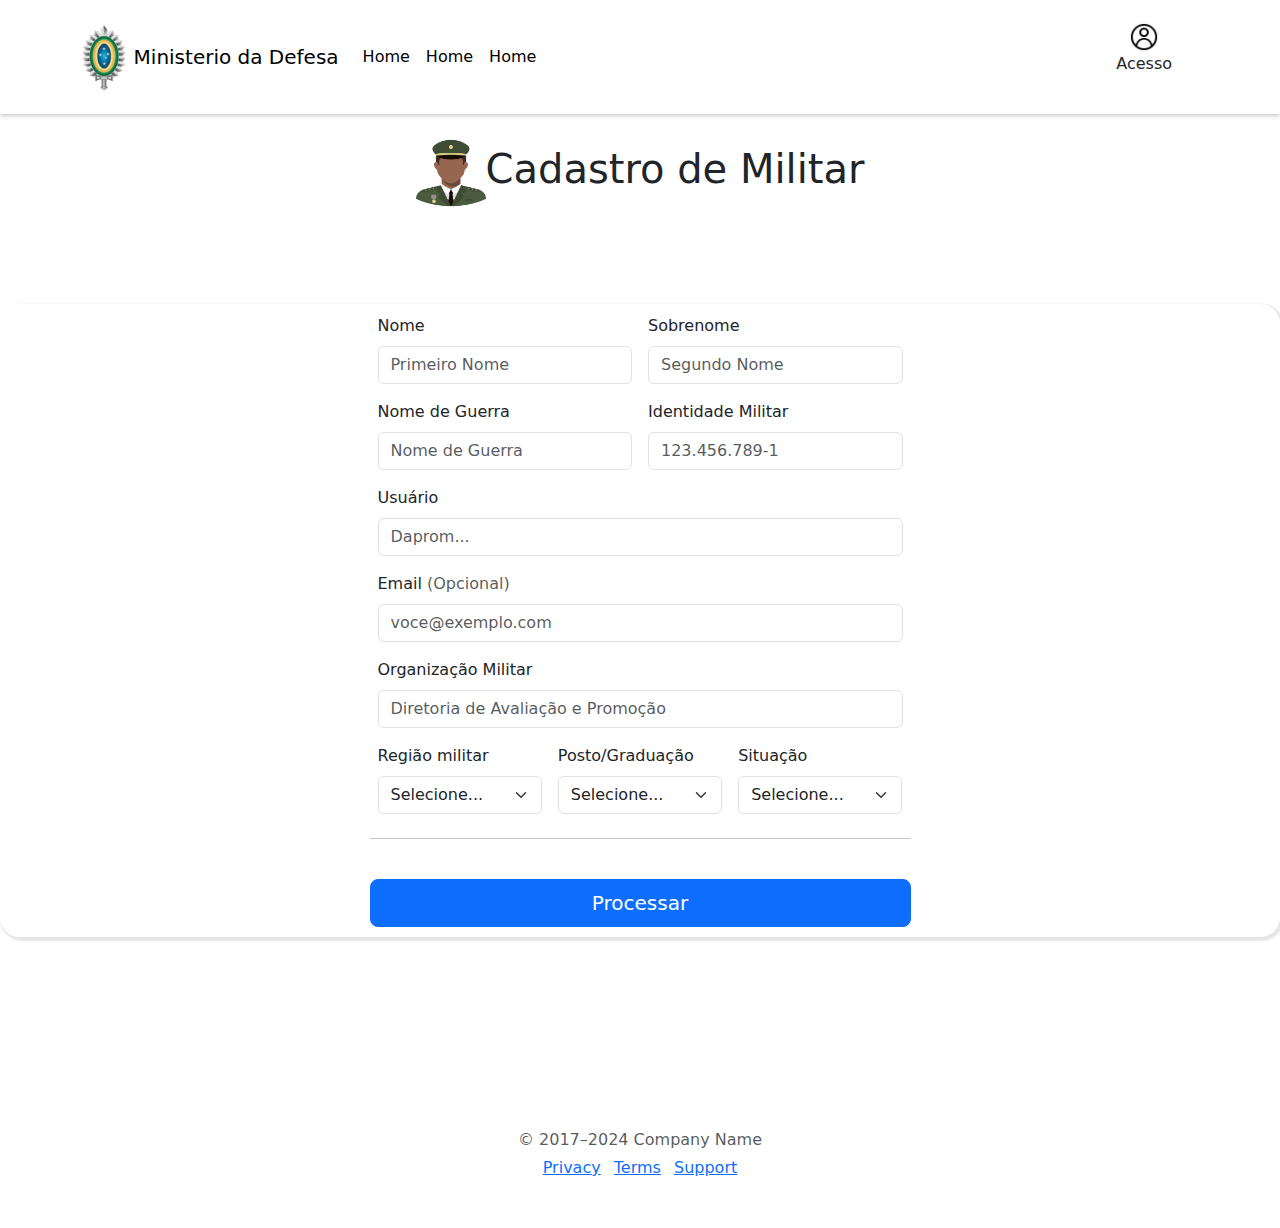
==== commit ca1f9175: "Merge remote-tracking branch 'refs/remotes/origin/master'" ====
--- a/index.html
+++ b/index.html
@@ -5,12 +5,9 @@
     <meta charset="UTF-8">
     <meta name="viewport" content="width=device-width, initial-scale=1.0">
     <link rel="stylesheet" href="backend.php">
-    <link href="https://cdn.jsdelivr.net/npm/bootstrap@5.3.3/dist/css/bootstrap.min.css" rel="stylesheet"
-        integrity="sha384-QWTKZyjpPEjISv5WaRU9OFeRpok6YctnYmDr5pNlyT2bRjXh0JMhjY6hW+ALEwIH" crossorigin="anonymous">
-    <script src="https://cdn.jsdelivr.net/npm/bootstrap@5.3.3/dist/js/bootstrap.bundle.min.js"
-        integrity="sha384-YvpcrYf0tY3lHB60NNkmXc5s9fDVZLESaAA55NDzOxhy9GkcIdslK1eN7N6jIeHz"
-        crossorigin="anonymous"></script>
+<script src="assets/js/bootstrap.min.js" integrity="sha384-0pUGZvbkm6XF6gxjEnlmuGrJXVbNuzT9qBBavbLwCsOGabYfZo0T0to5eqruptLy" crossorigin="anonymous"></script>
     <link rel="stylesheet" href="style.css">
+    <link rel="stylesheet" href="/assets/css/bootstrap.css">
     <link rel="short icon" type="imagex/png" href="/img/logo.ico">
     <title>Cadastro</title>
 </head>
@@ -20,18 +17,11 @@
     <header>
         <nav class="navbar navbar-expand-lg  " style="background-color: white;">
             <div class="container">
-                <button class="navbar-toggler" type="button" data-bs-toggle="collapse"
-                    data-bs-target="#navbarTogglerDemo03" aria-controls="navbarTogglerDemo03" aria-expanded="false"
-                    aria-label="Toggle navigation">
-                    <span class="navbar-toggler-icon"></span>
-                </button>
+       
                 <img class="simbolo" src="/img/sim_eb.png" alt="">
                 <span class="divisao br-divider vertical mx-half mx-sm-1"></span>
-                <a class="navbar-brand ministerio" href="#">Ministerio da Defesa</a>
+                <a class="navbar-brand ministerio" href="/index.html">Ministerio da Defesa</a>
                 <div class="collapse navbar-collapse categorias" id="">
-                    <div class="box linha-vertical">
-
-                    </div>
                     <ul class="navbar-nav me-auto mb-2 mb-lg-0 categorias">
                         <li class="nav-item">
                             <a class="nav-link active" aria-current="page" href="#">Home</a>
@@ -48,37 +38,38 @@
                         <button class="btn btn-outline-success" type="submit">Search</button>
                     </form> -->
                     <section class="btn_login btn">
-                            <button class="btn-btn btn" type="submit" href="">
+                        <a  class="btn_login btn" type="submit" href="/assets/login.html">
                             <img class="icon_usuario" src="img/perfil-de-usuario.png" alt="">
                             <br>
-                            <p>Acesso</p>
-                        </button>
-
+                            <p >Acesso</p>
+                        </a>
+                      
                     </section>
                 </div>
             </div>
         </nav>
     </header>
     <!-- Final da Navbar -->
-
-    <div>
-        <main>
-            <br>
+    
+    
+        <br>
+           
             <!-- Titulo -->
-            <section class="container titulo ">
-                <img class="icone_milico" src="/img/homem-militar.png" alt="">
+            <section class="container formulario">
+                <img class ="icone_milico" src="/img/homem-militar.png" alt="">
                 <h1 class="text-center">Cadastro de Militar</h1>
             </section>
             <!-- começo do Formulario -->
             <!-- esse form pega todas as informações dos names -->
+        <main>
             <form action="backend.php" method="get">
                 <div class="formulario">
 
                     <div class="text-center">
-                        <br>
+                    <br>
                     </div>
                     <div class=" col-lg-5">
-                        <br><br><br>
+                        
                         <form class="needs-validation" novalidate>
                             <div class="row g-3">
                                 <!-- nome  -->
@@ -195,7 +186,7 @@
                 <li class="list-inline-item"><a href="#">Support</a></li>
             </ul>
         </footer>
-    </div>
+   
     <script src="/docs/5.3/dist/js/bootstrap.bundle.min.js"
         integrity="sha384-YvpcrYf0tY3lHB60NNkmXc5s9fDVZLESaAA55NDzOxhy9GkcIdslK1eN7N6jIeHz"
         crossorigin="anonymous"></script>
--- a/style.css
+++ b/style.css
@@ -1,31 +1,32 @@
 body{
-    background: #eceaea;
-    
+  background: #eceaea;
+  
 }
+
 
 /* imagens */
 .simbolo{
-    height: 65px;
-    width: 90x;
-  
+  height: 65px;
+  width: 90x;
+
 }
 .icone_milico{
-    height: 70px;
-    width: 70px;
+  height: 70px;
+  width: 70px;
 }
 
 .icon_usuario{
-    height: 30px;
-    width: 30px;
+  height: 30px;
+  width: 30px;
 }
 /*  */
 
 .btn_login{
-    background: #5c7745;
-    display: flex;
-    justify-content: center;
-    border-radius: 40px;
-    align-items: center;
+  background: #5c7745;
+  display: flex;
+  justify-content: center;
+  border-radius: 40px;
+  align-items: center;
 }
 
 .btn_btn{
@@ -36,120 +37,162 @@
 }
 
 .titulo{
-   
-   
-    display: flex;
-    justify-content: center; /* Centraliza horizontalmente */
+ 
+ 
+  display: flex;
+  justify-content: center; /* Centraliza horizontalmente */
 
-    
+  
 }
 .ministerio{
-    font-size: medium;
+  font-size: medium;
 }
 
 .categorias{
-    display: flex;
-    text-align: center;
-    align-items: center;
-    justify-content: center;
+  display: flex;
+  text-align: center;
+  align-items: center;
+  justify-content: center;
 }
 
 
 
-  .formulario{
-   
-   
-      display: flex;
-      justify-content: center; /* Centraliza horizontalmente */
-      align-items: center; /* Centraliza verticalmente */
-  }
-  
+.formulario{
+ 
+ 
+    display: flex;
+    justify-content: center; /* Centraliza horizontalmente */
+    align-items: center; /* Centraliza verticalmente */
+}
 
-   header {
-    box-shadow: 0 2px 4px 0 rgba(0,0,0,.2);
-  }
+
+ header {
+  box-shadow: 0 2px 4px 0 rgba(0,0,0,.2);
+}
 
 /* .titulo_cadastro{
-    text-align: center;
+  text-align: center;
 }   */
 
 
 
-  /* bootstrap */
+/* bootstrap */
 
-  .bd-placeholder-img {
-    font-size: 1.125rem;
-    text-anchor: middle;
-    -webkit-user-select: none;
-    -moz-user-select: none;
-    user-select: none;
+.bd-placeholder-img {
+  font-size: 1.125rem;
+  text-anchor: middle;
+  -webkit-user-select: none;
+  -moz-user-select: none;
+  user-select: none;
+}
+
+@media (min-width: 768px) {
+  .bd-placeholder-img-lg {
+    font-size: 3.5rem;
   }
+}
 
-  @media (min-width: 768px) {
-    .bd-placeholder-img-lg {
-      font-size: 3.5rem;
-    }
-  }
+.b-example-divider {
+  width: 100%;
+  height: 3rem;
+  background-color: rgba(0, 0, 0, .1);
+  border: solid rgba(0, 0, 0, .15);
+  border-width: 1px 0;
+  box-shadow: inset 0 .5em 1.5em rgba(0, 0, 0, .1), inset 0 .125em .5em rgba(0, 0, 0, .15);
+}
 
-  .b-example-divider {
-    width: 100%;
-    height: 3rem;
-    background-color: rgba(0, 0, 0, .1);
-    border: solid rgba(0, 0, 0, .15);
-    border-width: 1px 0;
-    box-shadow: inset 0 .5em 1.5em rgba(0, 0, 0, .1), inset 0 .125em .5em rgba(0, 0, 0, .15);
-  }
+.b-example-vr {
+  flex-shrink: 0;
+  width: 1.5rem;
+  height: 100vh;
+}
 
-  .b-example-vr {
-    flex-shrink: 0;
-    width: 1.5rem;
-    height: 100vh;
-  }
+.bi {
+  vertical-align: -.125em;
+  fill: currentColor;
+}
 
-  .bi {
-    vertical-align: -.125em;
-    fill: currentColor;
-  }
+.nav-scroller {
+  position: relative;
+  z-index: 2;
+  height: 2.75rem;
+  overflow-y: hidden;
+}
 
-  .nav-scroller {
-    position: relative;
-    z-index: 2;
-    height: 2.75rem;
-    overflow-y: hidden;
-  }
+.nav-scroller .nav {
+  display: flex;
+  flex-wrap: nowrap;
+  padding-bottom: 1rem;
+  margin-top: -1px;
+  overflow-x: auto;
+  text-align: center;
+  white-space: nowrap;
+  -webkit-overflow-scrolling: touch;
+}
 
-  .nav-scroller .nav {
-    display: flex;
-    flex-wrap: nowrap;
-    padding-bottom: 1rem;
-    margin-top: -1px;
-    overflow-x: auto;
-    text-align: center;
-    white-space: nowrap;
-    -webkit-overflow-scrolling: touch;
-  }
+.btn-bd-primary {
+  --bd-violet-bg: #712cf9;
+  --bd-violet-rgb: 112.520718, 44.062154, 249.437846;
 
-  .btn-bd-primary {
-    --bd-violet-bg: #712cf9;
-    --bd-violet-rgb: 112.520718, 44.062154, 249.437846;
+  --bs-btn-font-weight: 600;
+  --bs-btn-color: var(--bs-white);
+  --bs-btn-bg: var(--bd-violet-bg);
+  --bs-btn-border-color: var(--bd-violet-bg);
+  --bs-btn-hover-color: var(--bs-white);
+  --bs-btn-hover-bg: #6528e0;
+  --bs-btn-hover-border-color: #6528e0;
+  --bs-btn-focus-shadow-rgb: var(--bd-violet-rgb);
+  --bs-btn-active-color: var(--bs-btn-hover-color);
+  --bs-btn-active-bg: #5a23c8;
+  --bs-btn-active-border-color: #5a23c8;
+}
 
-    --bs-btn-font-weight: 600;
-    --bs-btn-color: var(--bs-white);
-    --bs-btn-bg: var(--bd-violet-bg);
-    --bs-btn-border-color: var(--bd-violet-bg);
-    --bs-btn-hover-color: var(--bs-white);
-    --bs-btn-hover-bg: #6528e0;
-    --bs-btn-hover-border-color: #6528e0;
-    --bs-btn-focus-shadow-rgb: var(--bd-violet-rgb);
-    --bs-btn-active-color: var(--bs-btn-hover-color);
-    --bs-btn-active-bg: #5a23c8;
-    --bs-btn-active-border-color: #5a23c8;
-  }
+.bd-mode-toggle {
+  z-index: 1500;
+}
 
-  .bd-mode-toggle {
-    z-index: 1500;
-  }
+.bd-mode-toggle .dropdown-menu .active .bi {
+  display: block !important;
+}
 
-  .bd-mode-toggle .dropdown-menu .active .bi {
-    display: block !important;
-  }+
+/* Login.html */
+
+main {
+  display: flex;
+  justify-content: center;
+  align-items: center;
+  height: 824px;
+  
+}
+
+
+
+.redefinir{
+  position: relative;
+  left: 35px;
+}
+
+.login{
+  display: flex;
+  align-items:baseline;
+  left: 30px;
+}
+
+form{
+  background: white;
+  padding: 10px;
+  border-radius: 20px;
+  box-shadow: 2px 2px 2px 2px rgba(0, 0, 0, 0.1);
+}
+
+.checkbox-wrap{
+  position: relative;
+  left: 2px;
+}
+
+.logo_circle{
+  text-align: center;
+  height: 80px;
+}
+
